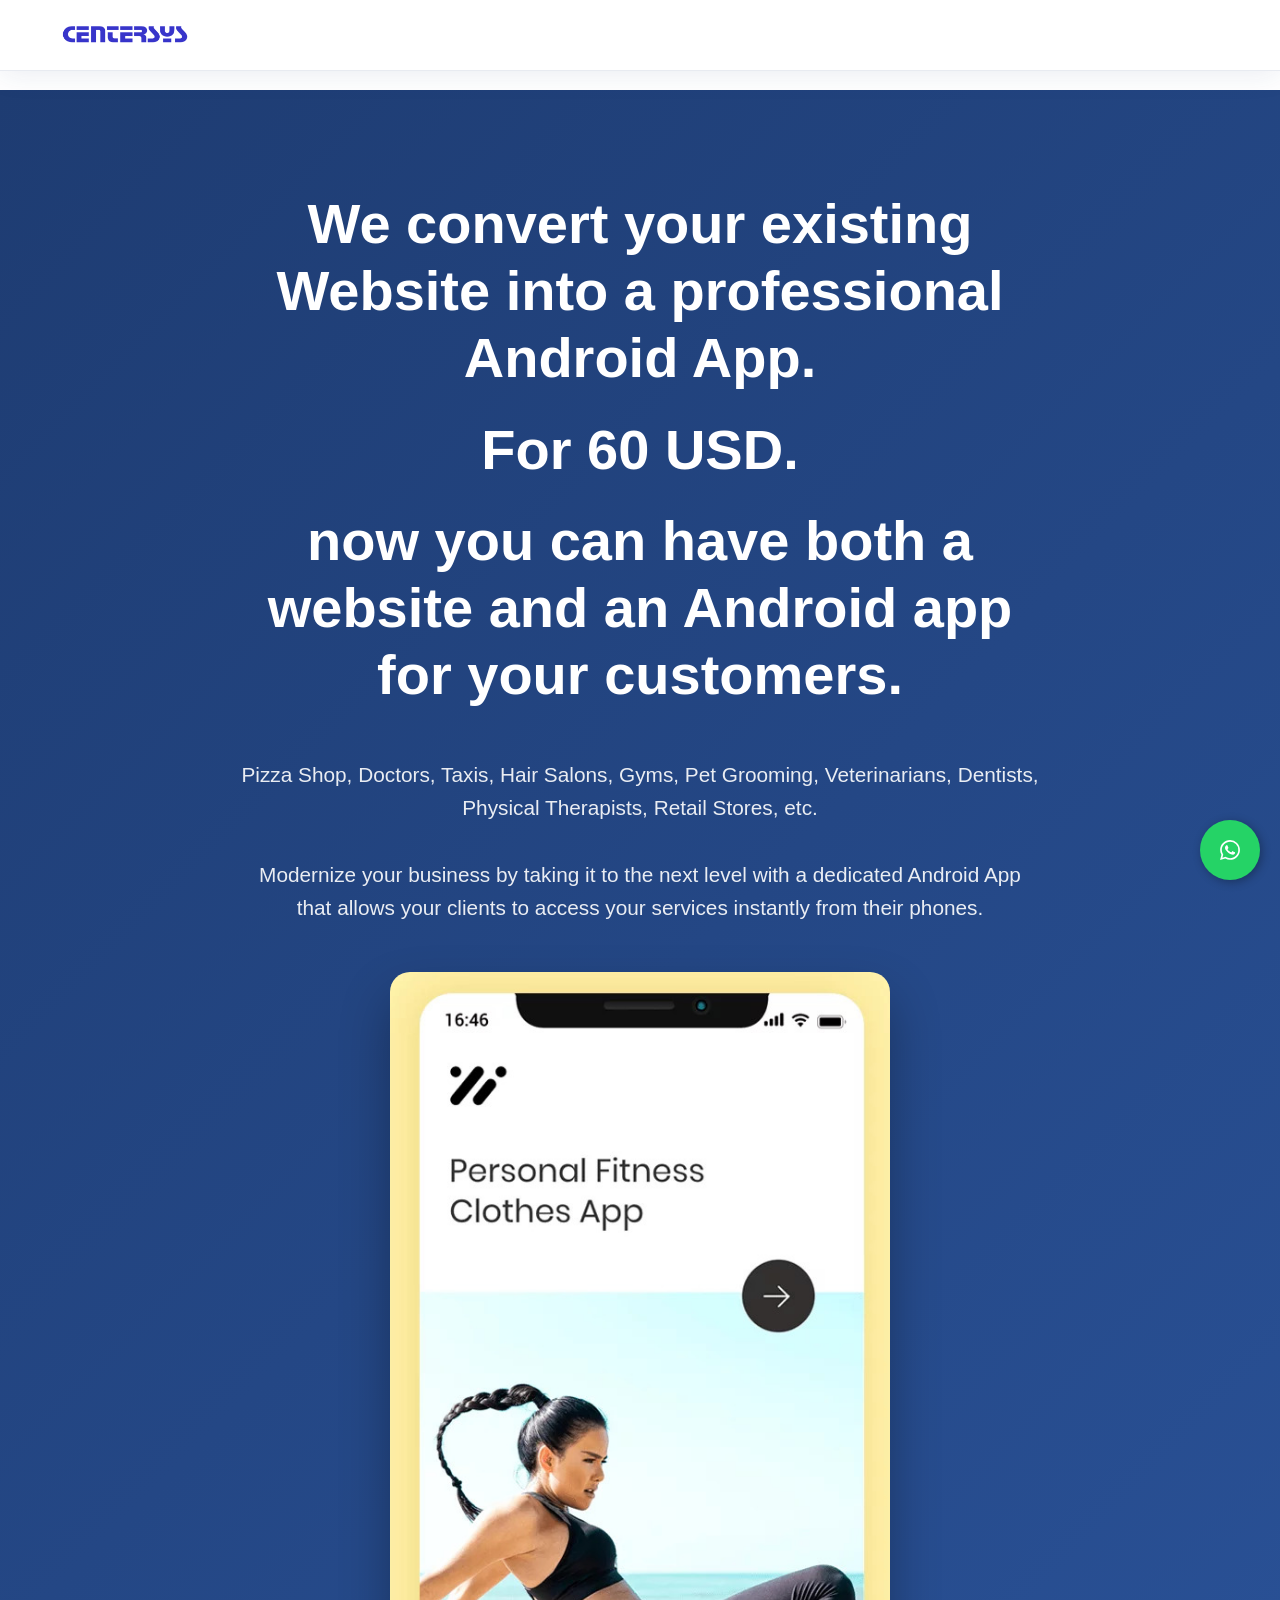
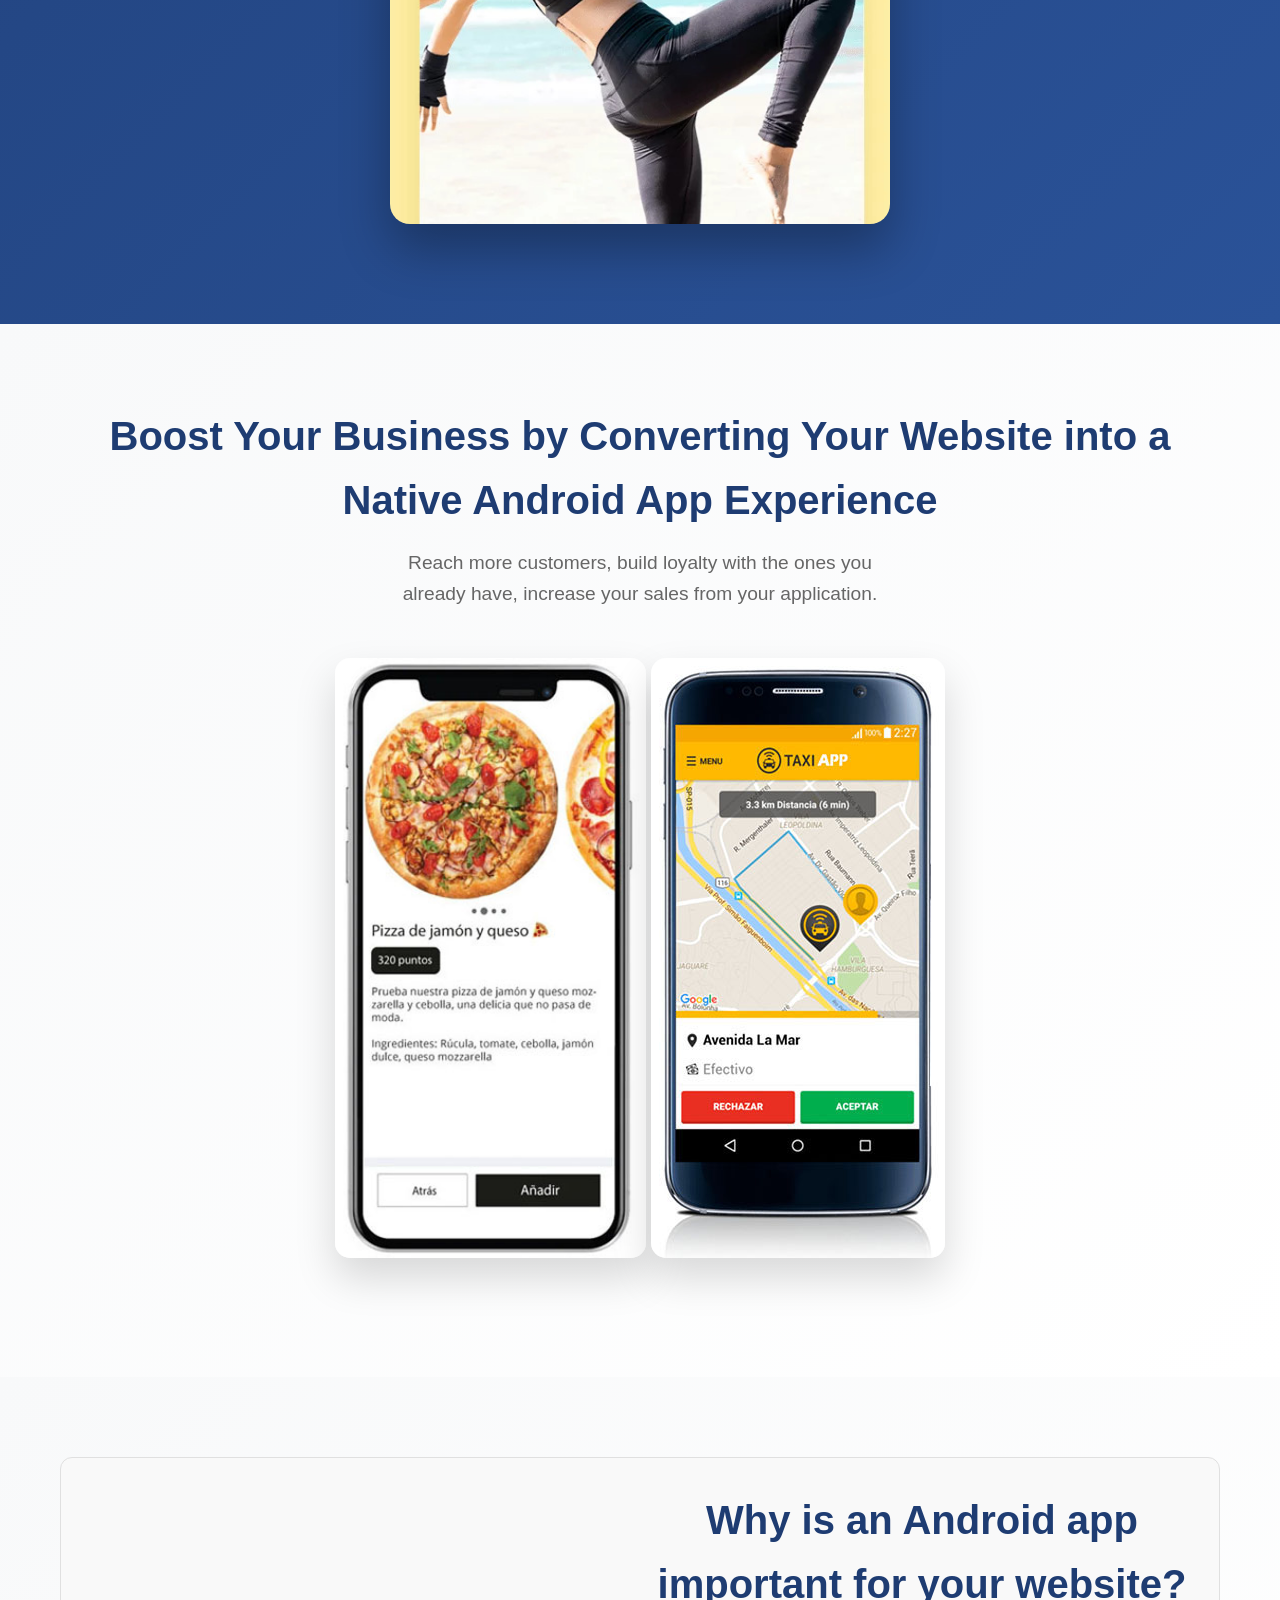
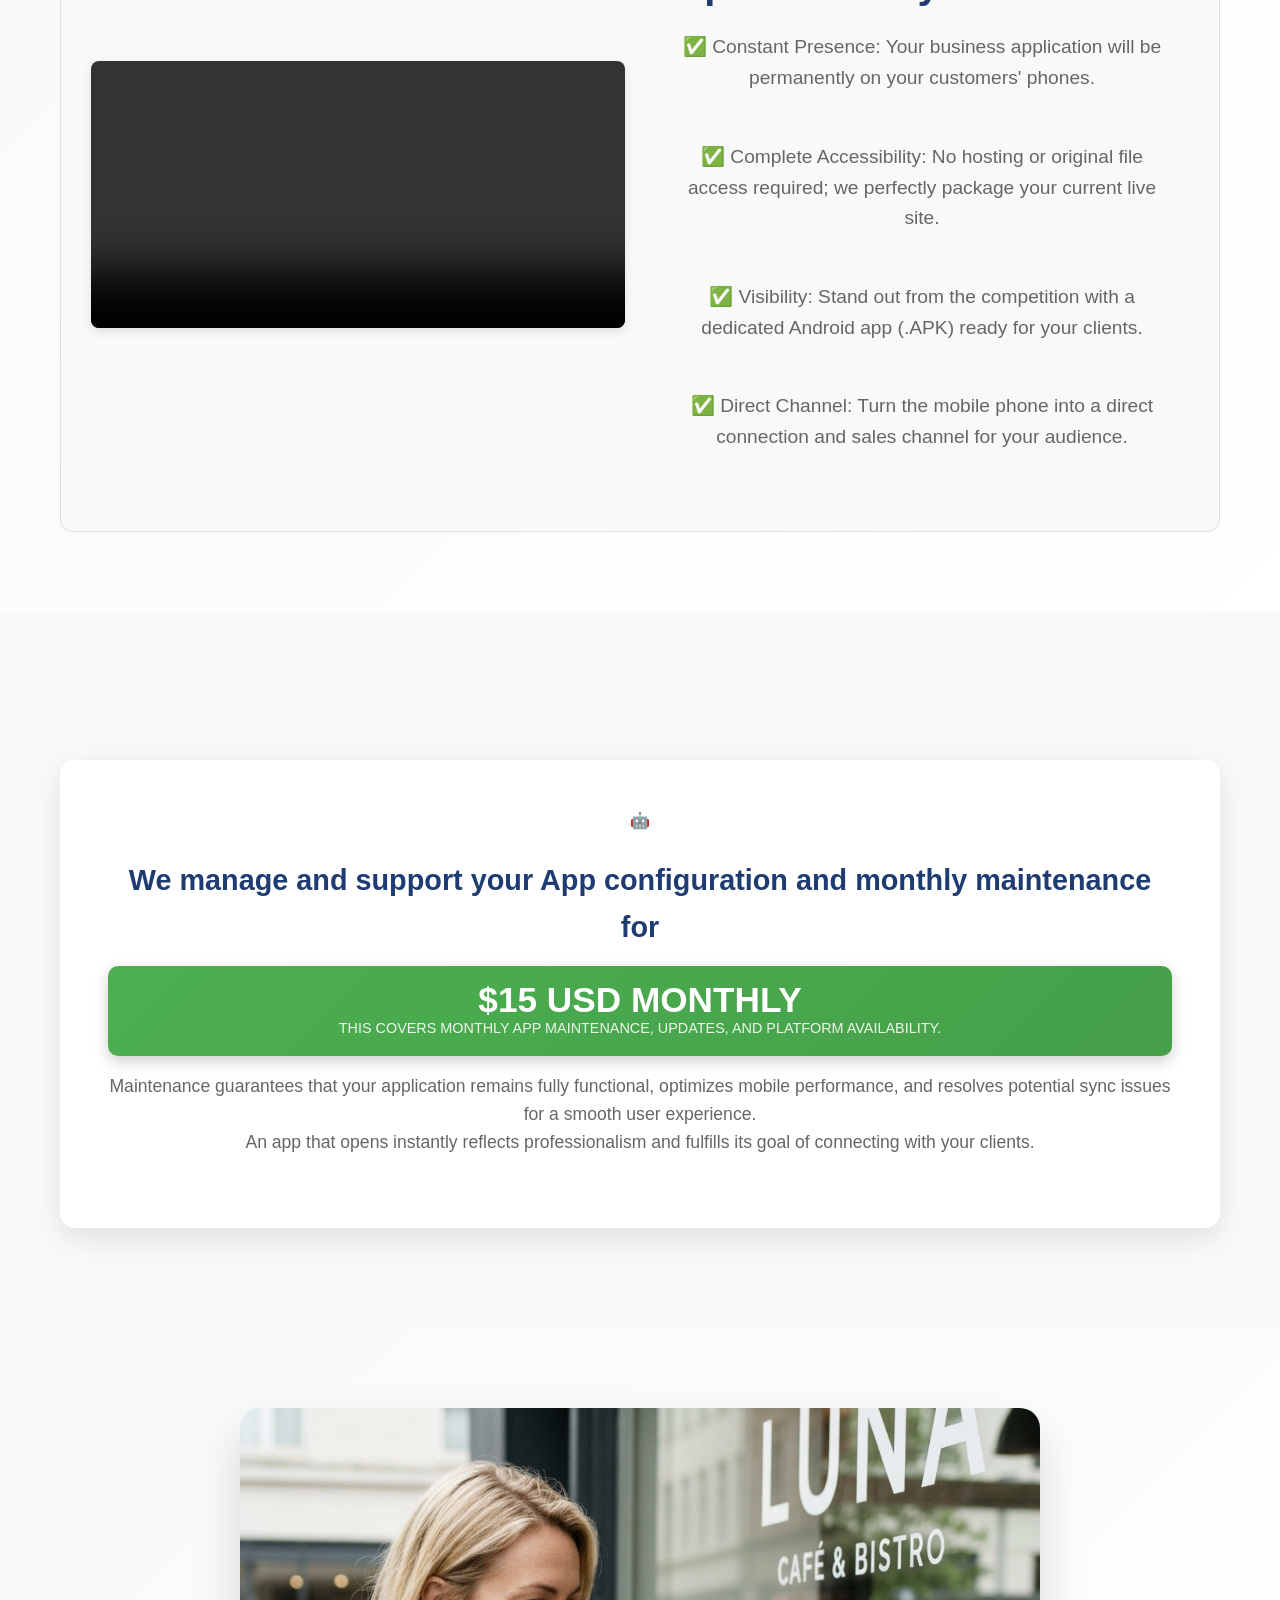
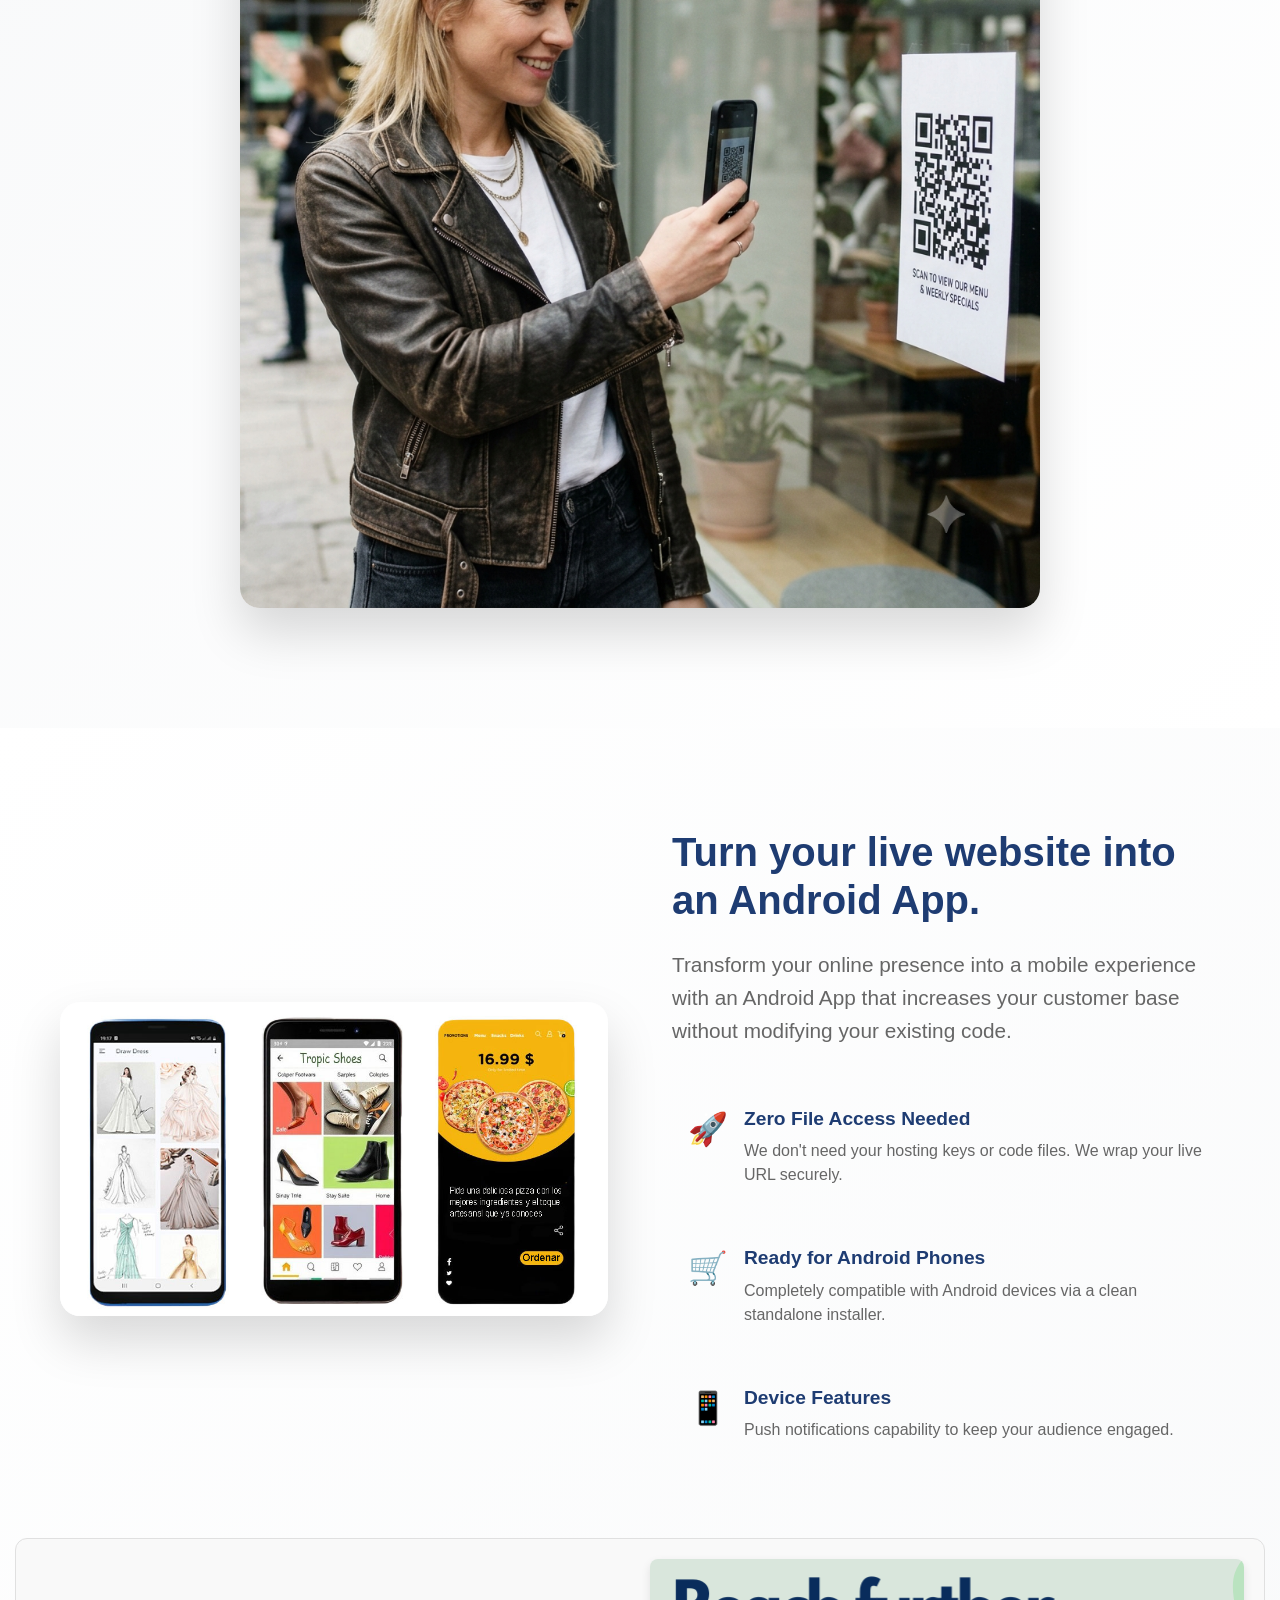
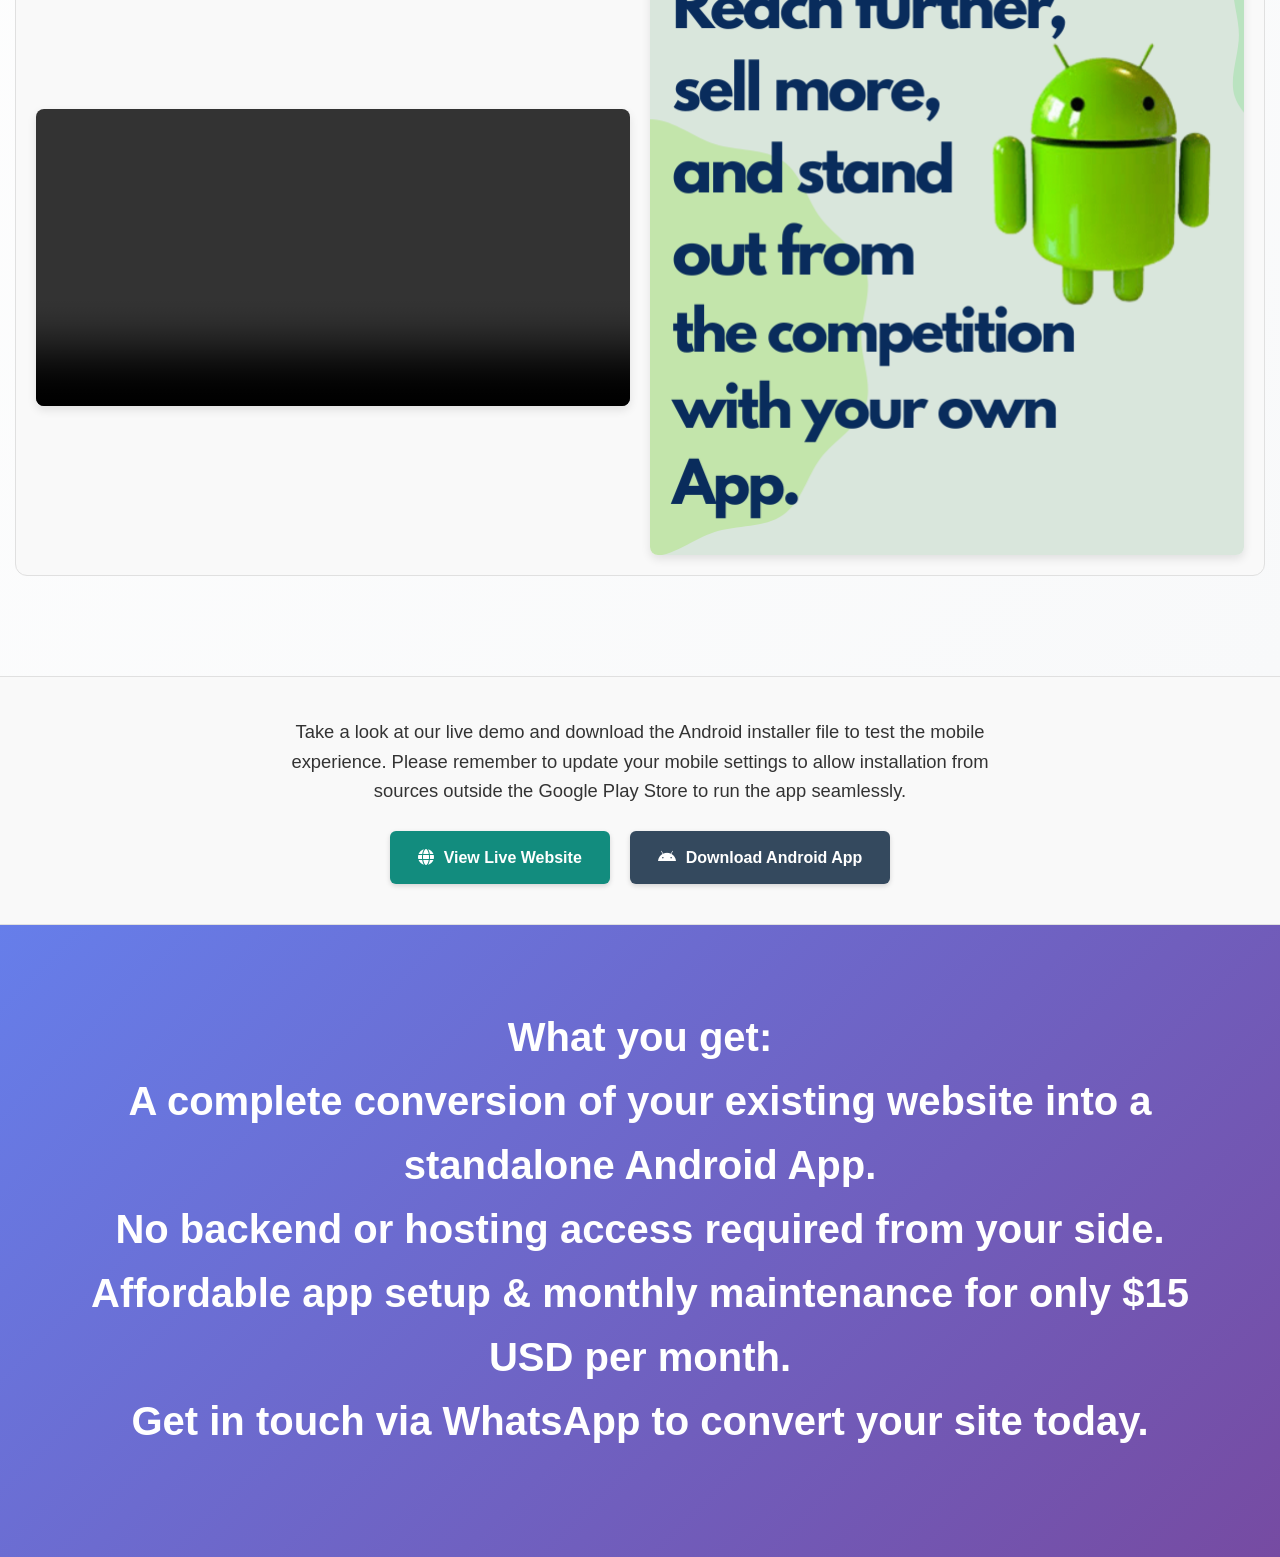
==== index.html @ ca4c0f7d "Add files via upload" ====
<!DOCTYPE html>
<html lang="en">
<head>
    <meta charset="UTF-8">
    <meta name="viewport" content="width=device-width, initial-scale=1.0">
    <title>Android for Everyone | Convert Your Website Into An Android App</title>
    
    <!-- Meta etiquetas para prevenir el almacenamiento en caché del documento HTML -->
    <meta http-equiv="Cache-Control" content="no-cache, no-store, must-revalidate">
    <meta http-equiv="Pragma" content="no-cache">
    <meta http-equiv="Expires" content="0">

    <link rel="manifest" href="manifest.json">
    <meta name="theme-color" content="#128C7E">
    <link rel="apple-touch-icon" href="fotos/icon-192.png">

    <link rel="stylesheet" href="https://cdnjs.cloudflare.com/ajax/libs/font-awesome/6.0.0/css/all.min.css">
    <link rel="stylesheet" href="styles.css?v=2.0">
    
    <style>
        @media (max-width: 768px) {
            .responsivo-flex {
                flex-direction: column !important;
                padding: 15px !important;
                gap: 20px !important;
            }
            .responsivo-item {
                width: 100% !important;
                min-width: 0 !important;
                max-width: 100% !important;
            }
        }
    </style>
</head>
<body>
    <header class="main-header">
        <div class="container">
            <div class="logo">
                <img src="fotos/logo_cen_removed.png" alt="WebToApp" class="logo-image">
            </div>
        </div>
    </header>

    <section class="hero">
        <div class="container">
            <div class="hero-content">
                <h1 class="hero-title">We convert your existing Website into a professional Android App.</h1>
                <h1 class="hero-title">For 60 USD.</h1>
                <h1 class="hero-title">now you can have both a website and an Android app for your customers.</h1>
                <br>
                <p class="hero-subtitle">Pizza Shop, Doctors, Taxis, Hair Salons, Gyms, Pet Grooming, Veterinarians, Dentists, Physical Therapists, Retail Stores, etc.<br><br>Modernize your business by taking it to the next level with a dedicated Android App that allows your clients to access your services instantly from their phones.</p>
            </div>
            <div class="hero-visual">
                <img src="fotos/mobile-fitness.png" alt="Ejemplo Profesional de App Android" class="hero-app-image">
            </div>
        </div>
    </section>

    <section class="showcase">
        <div class="container">
            <div class="showcase-content">
                <h2 class="showcase-title">Boost Your Business by Converting Your Website into a Native Android App Experience</h2>   
                <p class="showcase-subtitle">Reach more customers, build loyalty with the ones you already have, increase your sales from your application.</p>
                <div class="showcase-image">
                    <img src="fotos/pizza-cell.jpg" alt="Website to Android App Conversion" class="featured-app">
                    <img src="fotos/taxiapp1.jpg" alt="Website to Android App Conversion" class="featured-app">
                </div>
            </div>
        </div>
    </section>

    <section class="showcase video-text-frame">
        <div class="container">
            <div class="frame-container responsivo-flex" style="display: flex; flex-wrap: wrap; gap: 30px; align-items: center; background: #f9f9f9; padding: 30px; border-radius: 12px; border: 1px solid #e0e0e0; box-sizing: border-box;">
                
                <div class="frame-video responsivo-item" style="flex: 1; min-width: 280px; display: flex; justify-content: center; box-sizing: border-box;">
                    <video width="100%" style="max-width: 640px; height: auto; border-radius: 8px; box-shadow: 0 4px 10px rgba(0,0,0,0.1);" controls>
                        <source src="videos/video1.mp4" type="video/mp4">
                        Your browser does not support the video tag.
                    </video>
                </div>
                
                <div class="frame-text responsivo-item" style="flex: 1; min-width: 280px; box-sizing: border-box;">
                    <h2 class="showcase-title" style="margin-top: 0;">Why is an Android app important for your website?</h2>   
                    <p class="showcase-subtitle">✅ Constant Presence: Your business application will be permanently on your customers' phones.</p>
                    <p class="showcase-subtitle">✅ Complete Accessibility: No hosting or original file access required; we perfectly package your current live site.</p>
                    <p class="showcase-subtitle">✅ Visibility: Stand out from the competition with a dedicated Android app (.APK) ready for your clients.</p>
                    <p class="showcase-subtitle">✅ Direct Channel: Turn the mobile phone into a direct connection and sales channel for your audience.</p>
                </div>

            </div>
        </div>
    </section>

    <section class="services">
        <div class="container">
            <div class="services-grid">
                <div class="service-card">
                    <div class="service-icon">
                        🤖
                    </div>
                    <h3>We manage and support your App configuration and monthly maintenance for</h3>
                    
                    <div class="pricing-badge app-price">
                        <span class="price-main">$15 USD MONTHLY</span>
                        <span class="price-sub">THIS COVERS MONTHLY APP MAINTENANCE, UPDATES, AND PLATFORM AVAILABILITY.</span>
                    </div>
                    
                    <p>Maintenance guarantees that your application remains fully functional, optimizes mobile performance, and resolves potential sync issues for a smooth user experience.<br>                        
                        An app that opens instantly reflects professionalism and fulfills its goal of connecting with your clients.<br>
                        
                    </p>
                </div>
            </div>
        </div>
    </section>

    <section class="showcase">
        <div class="container">
            <div class="showcase-content">
               <div class="showcase-image">
                 <img src="fotos/scan.png" alt="escaneando codigo qr" class="showcase-img">
               </div>
            </div>
        </div>
    </section>

    <section class="conversion-showcase">
        <div class="container">
            <div class="conversion-grid">
                <div class="conversion-image">
                    <img src="fotos/3mobile.jpg" alt="Conversión de Sitio Web a App Android" class="showcase-img">
                </div>
                
                <div class="conversion-content">
                    <h2>Turn your live website into an Android App.</h2>
                    <p class="conversion-subtitle">Transform your online presence into a mobile experience with an Android App that increases your customer base without modifying your existing code.</p>
                    
                    <div class="conversion-features">
                        <div class="feature-item">
                            <span class="feature-icon">🚀</span>
                            <div class="feature-text">
                                <strong>Zero File Access Needed</strong>
                                <p>We don't need your hosting keys or code files. We wrap your live URL securely.</p>
                            </div>
                        </div>
                        
                        <div class="feature-item">
                            <span class="feature-icon">🛒</span>
                            <div class="feature-text">
                                <strong>Ready for Android Phones</strong>
                                <p>Completely compatible with Android devices via a clean standalone installer.</p>
                            </div>
                        </div>
                        
                        <div class="feature-item">
                            <span class="feature-icon">📱</span>
                            <div class="feature-text">
                                <strong>Device Features</strong>
                                <p>Push notifications capability to keep your audience engaged.</p>
                            </div>
                        </div>
                    </div>
                </div>
            </div>
        </div>

        <div class="container" style="margin-top: 40px; max-width: 100%; padding: 0 15px; box-sizing: border-box;">
            <div class="frame-container responsivo-flex" style="display: flex; flex-wrap: wrap; gap: 20px; align-items: center; background: #f9f9f9; padding: 20px; border-radius: 12px; border: 1px solid #e0e0e0; max-width: 100%; box-sizing: border-box;">
                
                <div class="frame-video responsivo-item" style="flex: 1; min-width: 280px; max-width: 100%; display: flex; justify-content: center; box-sizing: border-box;">
                    <video style="width: 100%; max-width: 640px; height: auto; border-radius: 8px; box-shadow: 0 4px 10px rgba(0,0,0,0.1);" controls>
                        <source src="videos/video2.mp4" type="video/mp4">
                        Your browser does not support the video tag.
                    </video>
                </div>
                
                <div class="frame-image responsivo-item" style="flex: 1; min-width: 280px; max-width: 100%; display: flex; justify-content: center; box-sizing: border-box;">
                    <img src="fotos/reach_more.png" alt="Website to Android App Conversion" style="width: 100%; max-width: 100%; height: auto; border-radius: 8px; box-shadow: 0 4px 10px rgba(0,0,0,0.1); object-fit: contain;">
                </div>

            </div>
        </div>
    </section>

    <section class="location-section" style="padding: 40px 15px; background: #f9f9f9; text-align: center; border-top: 1px solid #e0e0e0; border-bottom: 1px solid #e0e0e0;">
        <div class="container" style="max-width: 800px; margin: 0 auto;">
            <p style="font-size: 1.15rem; color: #333; line-height: 1.6; margin-bottom: 25px; font-family: sans-serif;">
                Take a look at our live demo and download the Android installer file to test the mobile experience. Please remember to update your mobile settings to allow installation from sources outside the Google Play Store to run the app seamlessly.
            </p>
            
            <div class="responsivo-flex" style="display: flex; justify-content: center; gap: 20px; flex-wrap: wrap;">
                <!-- Botón Izquierdo: Ver Sitio Web -->
                <a href="https://republichairco.com/" target="_blank" class="responsivo-item" style="display: inline-flex; align-items: center; justify-content: center; gap: 10px; background-color: #128C7E; color: white; padding: 14px 28px; border-radius: 6px; text-decoration: none; font-weight: bold; font-size: 1rem; box-shadow: 0 2px 5px rgba(0,0,0,0.15); min-width: 220px; transition: background 0.3s; font-family: sans-serif;">
                    <i class="fas fa-globe"></i> View Live Website
                </a>
                
                <!-- Botón Derecho: Descargar APK -->
                <a href="https://dl.dropbox.com/scl/fi/z8l100cqtphhhtz3ybmro/Republic-Hair-Co.apk?rlkey=t8zsvh09cvcwsi183apszijvq&dl=1" class="responsivo-item" style="display: inline-flex; align-items: center; justify-content: center; gap: 10px; background-color: #34495e; color: white; padding: 14px 28px; border-radius: 6px; text-decoration: none; font-weight: bold; font-size: 1rem; box-shadow: 0 2px 5px rgba(0,0,0,0.15); min-width: 220px; transition: background 0.3s; font-family: sans-serif;">
                    <i class="fab fa-android"></i> Download Android App
                </a>
            </div>
        </div>
    </section> 

    <section class="demo-section">
        <div class="container">
            <div class="demo-content">
                <h2>What you get: <br>
                    A complete conversion of your existing website into a standalone Android App.<br>
                    No backend or hosting access required from your side.<br>
                    Affordable app setup & monthly maintenance for only $15 USD per month.<br>
                    Get in touch via WhatsApp to convert your site today.</h2>
            </div>
        </div>
    </section>

    <a href="https://wa.me/+16232643826?text=Hello! I would like to convert my existing website into an Android app." 
       class="whatsapp-btn" 
       target="_blank" 
       aria-label="Contact us via WhatsApp"
       style="position: fixed; bottom: 20px; right: 20px; background-color: #25d366; color: white; padding: 12px 20px; border-radius: 50px; display: flex; align-items: center; justify-content: center; gap: 8px; text-decoration: none; font-weight: bold; box-shadow: 2px 2px 10px rgba(0,0,0,0.3); z-index: 99999;">
        <svg width="30" height="30" viewBox="0 0 24 24" fill="white" style="display: block;">
            <path d="M17.472 14.382c-.297-.149-1.758-.867-2.03-.967-.273-.099-.471-.148-.67.15-.197.297-.767.966-.94 1.164-.173.199-.347.223-.644.075-.297-.15-1.255-.463-2.39-1.475-.883-.788-1.48-1.761-1.653-2.059-.173-.297-.018-.458.13-.606.134-.133.298-.347.446-.52.149-.174.198-.298.298-.497.099-.198.05-.371-.025-.52-.075-.149-.669-1.612-.916-2.207-.242-.579-.487-.5-.669-.51-.173-.008-.371-.01-.57-.01-.198 0-.52.074-.792.372-.272.297-1.04 1.016-1.04 2.479 0 1.462 1.065 2.875 1.213 3.074.149.198 2.096 3.2 5.077 4.487.709.306 1.262.489 1.694.625.712.227 1.36.195 1.871.118.571-.085 1.758-.719 2.006-1.413.248-.694.248-1.289.173-1.413-.074-.124-.272-.198-.57-.347m-5.421 7.403h-.004a9.87 9.87 0 01-5.031-1.378l-.361-.214-3.741.982.998-3.648-.235-.374a9.86 9.86 0 01-1.51-5.26c.001-5.45 4.436-9.884 9.888-9.884 2.64 0 5.122 1.03 6.988 2.898a9.825 9.825 0 012.893 6.994c-.003 5.45-4.437 9.884-9.885 9.884m8.413-18.297A11.815 11.815 0 0012.05 0C5.495 0 .16 5.335.157 11.892c0 2.096.547 4.142 1.588 5.945L.057 24l6.305-1.654a11.882 11.882 0 005.683 1.448h.005c6.554 0 11.89-5.335 11.893-11.893c0-3.189-1.248-6.189-3.515-8.444"/>
        </svg>
        <span style="font-family: sans-serif;">WhatsApp</span>
    </a>

    <!-- Script de registro y auto-refresco del Service Worker -->
    <script>
      if ('serviceWorker' in navigator) {
        window.addEventListener('load', () => {
          navigator.serviceWorker.register('sw.js')
            .then(reg => {
              console.log('PWA: Service Worker registrado con éxito', reg);
              reg.update(); // Checa cambios en el sw.js en cada recarga
            })
            .catch(err => console.error('PWA: Error al registrar el Service Worker', err));
        });

        let refreshing = false;
        navigator.serviceWorker.addEventListener('controllerchange', () => {
          if (!refreshing) {
            refreshing = true;
            window.location.reload();
          }
        });
      }
    </script>

    <script src="script.js?v=2.0"></script>
</body>
</html>
---- styles.css ----
﻿* {
    margin: 0;
    padding: 0;
    box-sizing: border-box;
}

body {
    font-family: 'Segoe UI', Tahoma, Geneva, Verdana, sans-serif;
    line-height: 1.6;
    color: #333;
    background-color: #ffffff;
}

.container {
    max-width: 1200px;
    margin: 0 auto;
    padding: 0 20px;
}

/* Hero Section */
.hero {
    background: linear-gradient(135deg, #1e3c72 0%, #2a5298 100%);
    color: white;
    padding: 100px 0;
    min-height: 80vh;
    display: flex;
    align-items: center;
}

.hero-content {
    text-align: center;
    max-width: 800px;
    margin: 0 auto;
}

.hero-title {
    font-size: 3.5rem;
    font-weight: 700;
    margin-bottom: 1.5rem;
    line-height: 1.2;
}

.hero-subtitle {
    font-size: 1.3rem;
    opacity: 0.9;
    margin-bottom: 2rem;
    line-height: 1.6;
}

.hero-visual {
    display: flex;
    justify-content: center;
    margin-top: 3rem;
}

.phone-mockup {
    width: 300px;
    height: 600px;
    background: #1a1a1a;
    border-radius: 40px;
    padding: 20px;
    position: relative;
    box-shadow: 0 20px 40px rgba(0,0,0,0.3);
}

.phone-screen {
    width: 100%;
    height: 100%;
    background: linear-gradient(45deg, #667eea 0%, #764ba2 100%);
    border-radius: 30px;
    overflow: hidden;
    position: relative;
}

.app-preview {
    width: 100%;
    height: 100%;
    background: 
        radial-gradient(circle at 20% 80%, rgba(120, 119, 198, 0.3) 0%, transparent 50%),
        radial-gradient(circle at 80% 20%, rgba(255, 119, 198, 0.3) 0%, transparent 50%);
    position: relative;
}

.app-preview::before {
    content: '';
    position: absolute;
    top: 20%;
    left: 10%;
    right: 10%;
    height: 40px;
    background: rgba(255,255,255,0.1);
    border-radius: 10px;
}

.app-preview::after {
    content: '';
    position: absolute;
    top: 35%;
    left: 10%;
    right: 10%;
    height: 200px;
    background: rgba(255,255,255,0.05);
    border-radius: 15px;
}

/* Services Section */
.services {
    padding: 100px 0;
    background: #f8f9fa;
}

.services-grid {
    display: grid;
    grid-template-columns: repeat(auto-fit, minmax(350px, 1fr));
    gap: 3rem;
    margin-top: 3rem;
}

.service-card {
    background: white;
    padding: 3rem;
    border-radius: 15px;
    box-shadow: 0 10px 30px rgba(0,0,0,0.1);
    transition: transform 0.3s ease, box-shadow 0.3s ease;
    text-align: center;
}

.service-card:hover {
    transform: translateY(-10px);
    box-shadow: 0 20px 40px rgba(0,0,0,0.15);
}

.service-icon {
    color: #2a5298;
    margin-bottom: 1.5rem;
}

.service-card h3 {
    font-size: 1.8rem;
    margin-bottom: 1rem;
    color: #1e3c72;
}

.service-card p {
    color: #666;
    margin-bottom: 1.5rem;
    font-size: 1.1rem;
}

.service-features {
    list-style: none;
    text-align: left;
}

.service-features li {
    padding: 0.5rem 0;
    color: #555;
    position: relative;
    padding-left: 1.5rem;
}

.service-features li::before {
    content: '?';
    color: #2a5298;
    font-weight: bold;
    position: absolute;
    left: 0;
}

/* Demo Section */
.demo-section {
    padding: 80px 0;
    background: linear-gradient(135deg, #667eea 0%, #764ba2 100%);
    color: white;
    text-align: center;
}

/* below demo Section */
.below-demo-section {
    padding: 80px 0;
    background: linear-gradient(135deg, #4c9137 0%, #4ace16 100%);
    color: white;
    text-align: center;
}

.demo-content h2 {
    font-size: 2.5rem;
    margin-bottom: 1.5rem;
}

.demo-content p {
    font-size: 1.2rem;
    opacity: 0.9;
    max-width: 600px;
    margin: 0 auto;
}

/* Form Section */
.form-section {
    padding: 100px 0;
    background: #f8f9fa;
}

.form-wrapper {
    max-width: 600px;
    margin: 0 auto;
    background: white;
    padding: 3rem;
    border-radius: 15px;
    box-shadow: 0 10px 30px rgba(0,0,0,0.1);
}

.form-wrapper h2 {
    text-align: center;
    color: #1e3c72;
    margin-bottom: 2rem;
    font-size: 2rem;
}

.form-group {
    margin-bottom: 1.5rem;
}

.form-group label {
    display: block;
    margin-bottom: 0.5rem;
    color: #333;
    font-weight: 600;
}

.form-group input,
.form-group select,
.form-group textarea {
    width: 100%;
    padding: 12px;
    border: 2px solid #e1e5e9;
    border-radius: 8px;
    font-size: 1rem;
    transition: border-color 0.3s ease;
}

.form-group input:focus,
.form-group select:focus,
.form-group textarea:focus {
    outline: none;
    border-color: #2a5298;
}

.submit-btn {
    width: 100%;
    background: linear-gradient(135deg, #1e3c72 0%, #2a5298 100%);
    color: white;
    padding: 15px;
    border: none;
    border-radius: 8px;
    font-size: 1.1rem;
    font-weight: 600;
    cursor: pointer;
    transition: transform 0.3s ease, box-shadow 0.3s ease;
}

.submit-btn:hover {
    transform: translateY(-2px);
    box-shadow: 0 5px 15px rgba(42, 82, 152, 0.3);
}

/* Responsive Design */
@media (max-width: 768px) {
    .hero-title {
        font-size: 2.5rem;
    }
    
    .hero-subtitle {
        font-size: 1.1rem;
    }
    
    .services-grid {
        grid-template-columns: 1fr;
        gap: 2rem;
    }
    
    .service-card {
        padding: 2rem;
    }
    
    .demo-content h2 {
        font-size: 2rem;
    }
    
    .form-wrapper {
        padding: 2rem;
        margin: 0 20px;
    }
    
    .phone-mockup {
        width: 250px;
        height: 500px;
    }
}

@media (max-width: 480px) {
    .hero {
        padding: 60px 0;
        min-height: 70vh;
    }
    
    .hero-title {
        font-size: 2rem;
    }
    
    .services, .form-section {
        padding: 60px 0;
    }
    
    .demo-section {
        padding: 60px 0;
    }
}

.service-features li {
    padding: 0.5rem 0;
    color: #555;
    position: relative;
    padding-left: 1.8rem;
    list-style: none;
}

.service-features li::before {
    content: "✓";
    color: #2a5298;
    font-weight: bold;
    position: absolute;
    left: 0;
    font-size: 1.2rem;
}



/* Showcase Section */
.showcase {
    padding: 80px 0;
    background: linear-gradient(135deg, #f8f9fa 0%, #ffffff 100%);
    text-align: center;
}

.showcase-title {
    font-size: 2.5rem;
    color: #1e3c72;
    margin-bottom: 1rem;
    font-weight: 700;
}

.showcase-subtitle {
    font-size: 1.2rem;
    color: #666;
    margin-bottom: 3rem;
    max-width: 500px;
    margin-left: auto;
    margin-right: auto;
}

.showcase-image {
    max-width: 800px;
    margin: 0 auto 2rem;
    position: relative;
}

.featured-app {
    width: auto%;
    height: 600px;
    border-radius: 15px;
    box-shadow: 0 20px 40px rgba(0,0,0,0.15);
    transition: transform 0.3s ease;
}

.featured-app:hover {
    transform: scale(1.02);
}

.image-caption {
    margin-top: 1.5rem;
    color: #666;
    font-size: 1.1rem;
    padding: 0 1rem;
}

.showcase-stats {
    display: flex;
    justify-content: center;
    gap: 4rem;
    margin-top: 3rem;
    flex-wrap: wrap;
}

.stat {
    text-align: center;
}

.stat-number {
    font-size: 2.5rem;
    font-weight: bold;
    color: #1e3c72;
    margin-bottom: 0.5rem;
}

.stat-label {
    color: #666;
    font-size: 1rem;
    font-weight: 600;
}

/* Responsive */
@media (max-width: 768px) {
    .showcase {
        padding: 60px 0;
    }
    
    .showcase-title {
        font-size: 2rem;
    }
    
    .showcase-stats {
        gap: 2rem;
    }
    
    .stat-number {
        font-size: 2rem;
    }
    
    .showcase-image {
        margin: 0 auto 1.5rem;
    }
}

@media (max-width: 480px) {
    .showcase-stats {
        flex-direction: column;
        gap: 1.5rem;
    }
}




/* Conversion Showcase Section */
.conversion-showcase {
    padding: 100px 0;
    background: linear-gradient(135deg, #ffffff 0%, #f8f9fa 100%);
}

.conversion-grid {
    display: grid;
    grid-template-columns: 1fr 1fr;
    gap: 4rem;
    align-items: center;
    max-width: 1200px;
    margin: 0 auto;
}

.conversion-image {
    position: relative;
}

.showcase-img {
    width: 100%;
    height: auto;
    border-radius: 20px;
    box-shadow: 0 25px 50px rgba(0,0,0,0.15);
    transition: transform 0.3s ease;
}

.showcase-img:hover {
    transform: translateY(-5px);
}

.conversion-content h2 {
    font-size: 2.5rem;
    color: #1e3c72;
    margin-bottom: 1.5rem;
    line-height: 1.2;
}

.conversion-subtitle {
    font-size: 1.3rem;
    color: #666;
    margin-bottom: 2.5rem;
    line-height: 1.6;
}

.conversion-features {
    margin-bottom: 2.5rem;
}

.feature-item {
    display: flex;
    align-items: flex-start;
    gap: 1rem;
    margin-bottom: 1.5rem;
    padding: 1rem;
    border-radius: 10px;
    transition: background-color 0.3s ease;
}

.feature-item:hover {
    background: rgba(30, 60, 114, 0.05);
}

.feature-icon {
    font-size: 2rem;
    flex-shrink: 0;
}

.feature-text strong {
    display: block;
    color: #1e3c72;
    font-size: 1.2rem;
    margin-bottom: 0.3rem;
}

.feature-text p {
    color: #666;
    margin: 0;
    line-height: 1.5;
}

.conversion-cta {
    background: linear-gradient(135deg, #7fdf9c 0%, #7fdf9c 0%);
    color: white;
    padding: 2rem;
    border-radius: 15px;
    text-align: center;
}

.conversion-cta strong {
    font-size: 1.3rem;
    display: block;
    margin-bottom: 0.5rem;
}

.cta-subtext {
    font-size: 1.1rem;
    opacity: 0.9;
    margin: 0;
}

/* Responsive */
@media (max-width: 968px) {
    .conversion-grid {
        grid-template-columns: 1fr;
        gap: 3rem;
    }
    
    .conversion-content h2 {
        font-size: 2.2rem;
        text-align: center;
    }
    
    .conversion-subtitle {
        text-align: center;
    }
}

@media (max-width: 768px) {
    .conversion-showcase {
        padding: 80px 0;
    }
    
    .conversion-content h2 {
        font-size: 2rem;
    }
    
    .feature-item {
        flex-direction: column;
        text-align: center;
    }
}



/* Pricing Badges */
.pricing-badge {
    color: white;
    padding: 1rem 1.5rem;
    border-radius: 10px;
    text-align: center;
    margin: 1rem 0;
    box-shadow: 0 5px 15px rgba(0, 0, 0, 0.2);
}

.app-price {
    background: linear-gradient(135deg, #4CAF50 0%, #45a049 100%);
}

.maintenance-price {
    background: linear-gradient(135deg, #2196F3 0%, #1976D2 100%);
}

.price-main {
    font-size: 2.2rem;
    font-weight: bold;
    display: block;
    line-height: 1;
}

.price-sub {
    font-size: 0.9rem;
    opacity: 0.9;
    display: block;
}

/* Value Proposition */
.value-proposition {
    background: #fff3cd;
    border: 1px solid #ffeaa7;
    border-radius: 10px;
    padding: 1rem;
    margin: 1rem 0;
    text-align: center;
}

.value-proposition strong {
    color: #856404;
    display: block;
    margin-bottom: 0.3rem;
}

.value-proposition p {
    color: #856404;
    margin: 0;
    font-size: 0.9rem;
}





/* Hero Visual con Imagen Real */
.hero-visual {
    display: flex;
    justify-content: center;
    align-items: center;
    margin-top: 3rem;
}

.hero-app-image {
    max-width: 500px;
    width: 100%;
    height: auto;
    border-radius: 20px;
    box-shadow: 0 25px 50px rgba(0,0,0,0.3);
    transition: transform 0.3s ease;
}

.hero-app-image:hover {
    transform: scale(1.05);
}

/* Ajuste responsive */
@media (max-width: 768px) {
    .hero-app-image {
        max-width: 85%;
    }
    
    .hero-visual {
        margin-top: 2rem;
    }
}




/* Main Header con Logo */
.main-header {
    background: rgba(255, 255, 255, 0.98);
    backdrop-filter: blur(15px);
    padding: 1.2rem 0;
    position: fixed;
    width: 100%;
    top: 0;
    z-index: 1000;
    box-shadow: 0 2px 30px rgba(30, 60, 114, 0.1);
    border-bottom: 1px solid rgba(30, 60, 114, 0.1);
}

.logo {
    display: flex;
    align-items: center;
}

.logo-image {
    height: 32px; /* Exactamente tu tamaño */
    width: auto;
    transition: all 0.3s ease;
}

.logo:hover .logo-image {
    transform: scale(1.05);
    filter: brightness(1.1);
}

/* Ajustar el hero para el header fijo */
.hero {
    margin-top: 90px; /* Compensa el header fijo */
}

/* Responsive */
@media (max-width: 768px) {
    .main-header {
        padding: 1rem 0;
    }
    
    .logo-image {
        height: 28px; /* Un poco más pequeño en móviles */
    }
    
    .hero {
        margin-top: 80px;
    }
}






.contact-options {
    display: flex;
    gap: 1.5rem;
    justify-content: center;
    margin: 1rem 0;
    flex-wrap: wrap;
}

.contact-option {
    display: flex;
    align-items: center;
    gap: 0.5rem;
    padding: 0.8rem 1.2rem;
    background: rgba(255, 255, 255, 0.2);
    border-radius: 10px;
    transition: all 0.3s ease;
}

.contact-option:hover {
    background: rgba(255, 255, 255, 0.3);
    transform: translateY(-2px);
}

.contact-icon {
    font-size: 1.2rem;
}

.contact-email {
    color: #4CAF50;
    font-weight: bold;
}

.whatsapp-link {
    color: #25D366;
    font-weight: bold;
    text-decoration: none;
}

.whatsapp-link:hover {
    color: #128C7E;
    text-decoration: underline;
}

.response-time {
    margin-top: 1rem;
    opacity: 0.9;
}

/* Responsive */
@media (max-width: 480px) {
    .contact-options {
        flex-direction: column;
        gap: 1rem;
    }
    
    .contact-option {
        justify-content: center;
    }
}



.section-spacing {
    margin-bottom: 2em; /* Esto genera un espacio vertical equivalente a dos líneas de texto */
}


/* Sección de Ubicación con google maps*/
.location-section {
    padding: 80px 0;
    background: #f8f9fa;
    text-align: center;
}

.location-section h2 {
    font-size: 2.5rem;
    color: #1e3c72;
    margin-bottom: 1rem;
}

.location-subtitle {
    font-size: 1.2rem;
    color: #666;
    margin-bottom: 3rem;
}

.map-container {
    border-radius: 15px;
    overflow: hidden;
    box-shadow: 0 10px 30px rgba(0,0,0,0.1);
    margin-bottom: 2rem;
}

.location-info {
    display: grid;
    grid-template-columns: repeat(auto-fit, minmax(250px, 1fr));
    gap: 2rem;
    max-width: 800px;
    margin: 0 auto;
}

.info-item {
    display: flex;
    align-items: center;
    gap: 1rem;
    text-align: left;
    background: white;
    padding: 1.5rem;
    border-radius: 10px;
    box-shadow: 0 5px 15px rgba(0,0,0,0.08);
}

.info-icon {
    font-size: 2rem;
    flex-shrink: 0;
}

.info-text strong {
    display: block;
    color: #1e3c72;
    margin-bottom: 0.3rem;
}

.info-text p {
    color: #666;
    margin: 0;
}

/* Responsive */
@media (max-width: 768px) {
    .location-info {
        grid-template-columns: 1fr;
    }
    
    .info-item {
        text-align: center;
        flex-direction: column;
    }
}


/* WhatsApp Button Modern Style */
.whatsapp-btn {
    position: fixed;
    bottom: 30px;
    right: 30px;
    background-color: #25D366; /* Verde oficial */
    color: white;
    width: 60px;
    height: 60px;
    border-radius: 50%;
    display: flex;
    align-items: center;
    justify-content: center;
    text-decoration: none;
    box-shadow: 0 4px 10px rgba(0, 0, 0, 0.2);
    transition: all 0.3s ease;
    z-index: 1000;
    overflow: visible; /* Permitir que el texto sobresalga a la izquierda */
}

.whatsapp-btn:hover {
    transform: scale(1.1);
    box-shadow: 0 6px 15px rgba(0, 0, 0, 0.3);
}

/* Texto flotante oculto que aparece a la izquierda */
.whatsapp-btn span {
    position: absolute;
    right: 70px;
    background-color: #25D366;
    color: white;
    padding: 8px 15px;
    border-radius: 4px;
    white-space: nowrap;
    opacity: 0;
    font-weight: 600;
    font-size: 0.9rem;
    transition: all 0.3s ease;
    pointer-events: none; /* Evita interferir con clics cercanos */
}

.whatsapp-btn:hover span {
    opacity: 1;
    right: 75px;
}

/* Ajustes adaptables para pantallas móviles */
@media (max-width: 768px) {
    .whatsapp-btn {
        bottom: 20px;
        right: 20px;
        width: 55px;
        height: 55px;
    }
    
    /* Es mejor ocultar el texto deslizable en móviles para no obstruir la pantalla */
    .whatsapp-btn span {
        display: none !important;
    }
}




/* Evita que cualquier elemento cause desbordamiento horizontal en la página */
html, body {
    max-width: 100% !important;
    overflow-x: hidden !important;
    width: 100%;
}

/* Asegura que todas las imágenes y videos se adapten al contenedor sin estirarlo */
img, video {
    max-width: 100%;
    height: auto;
}
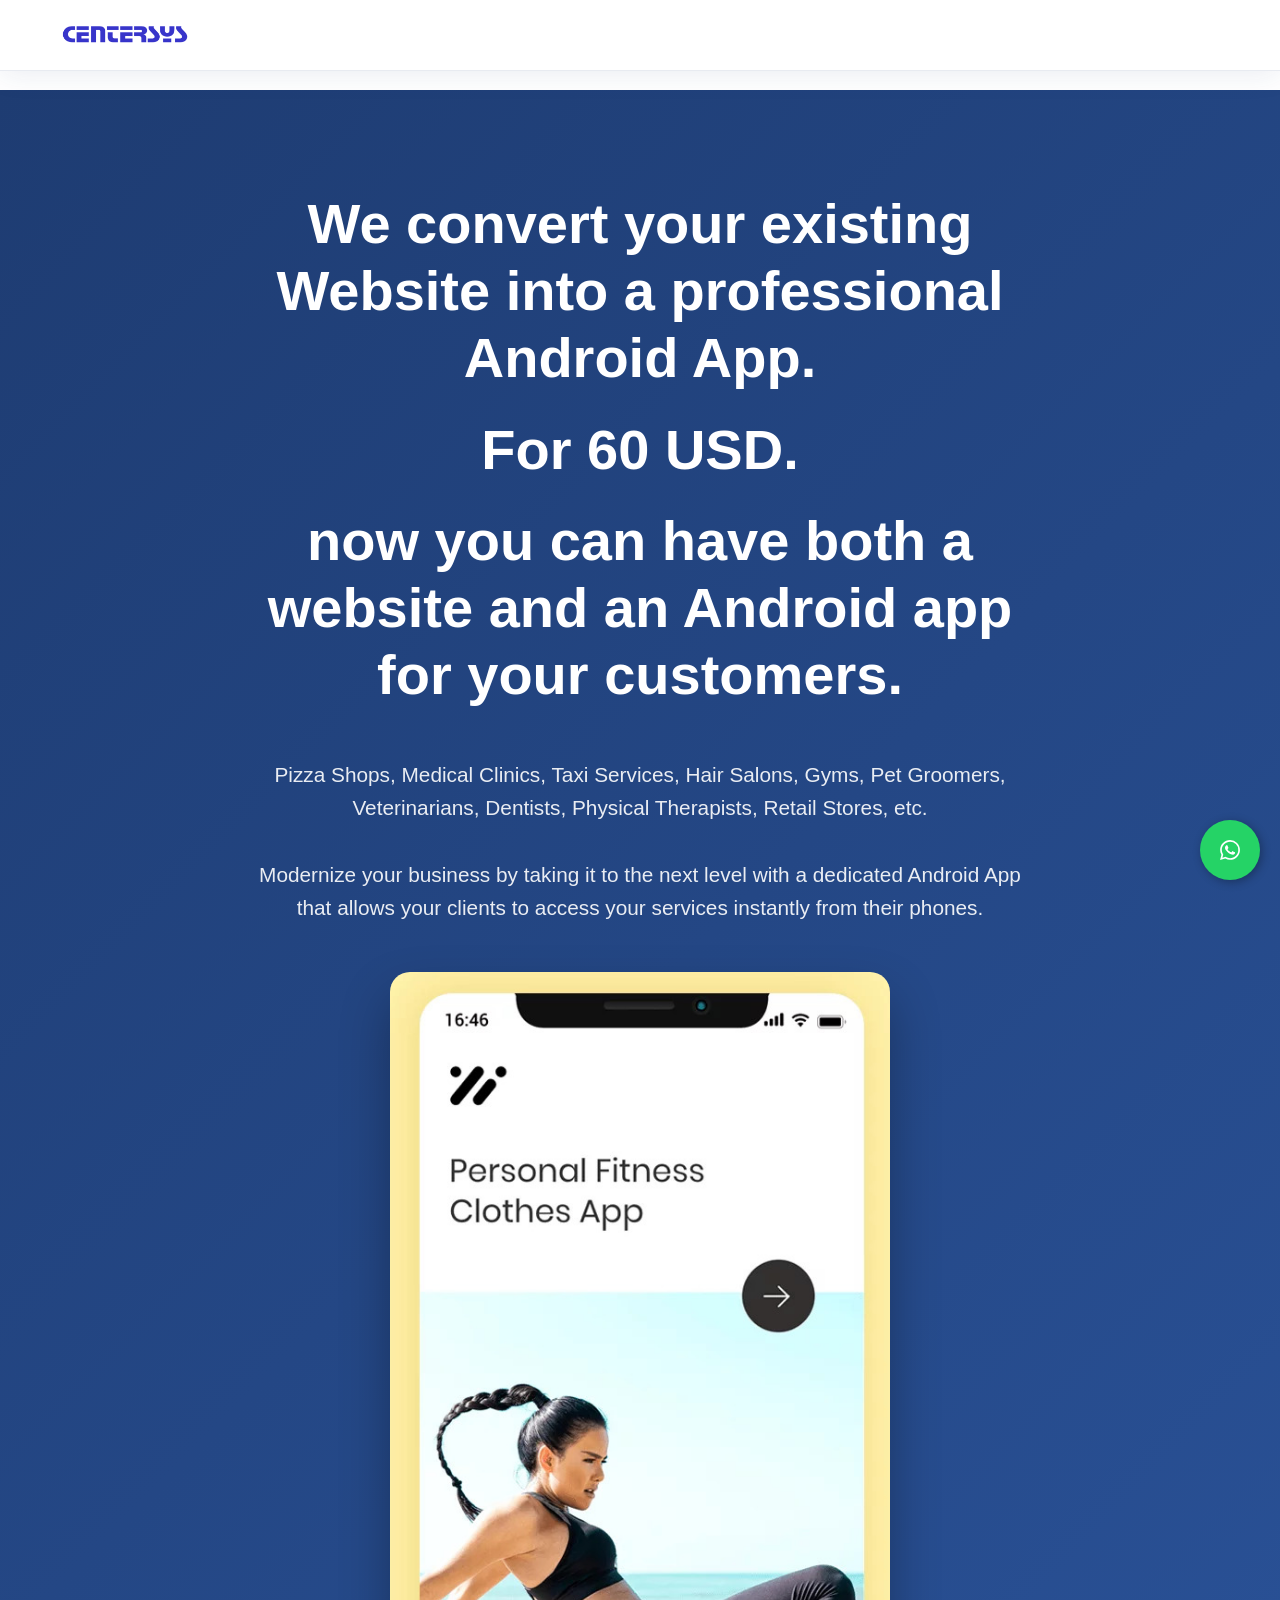
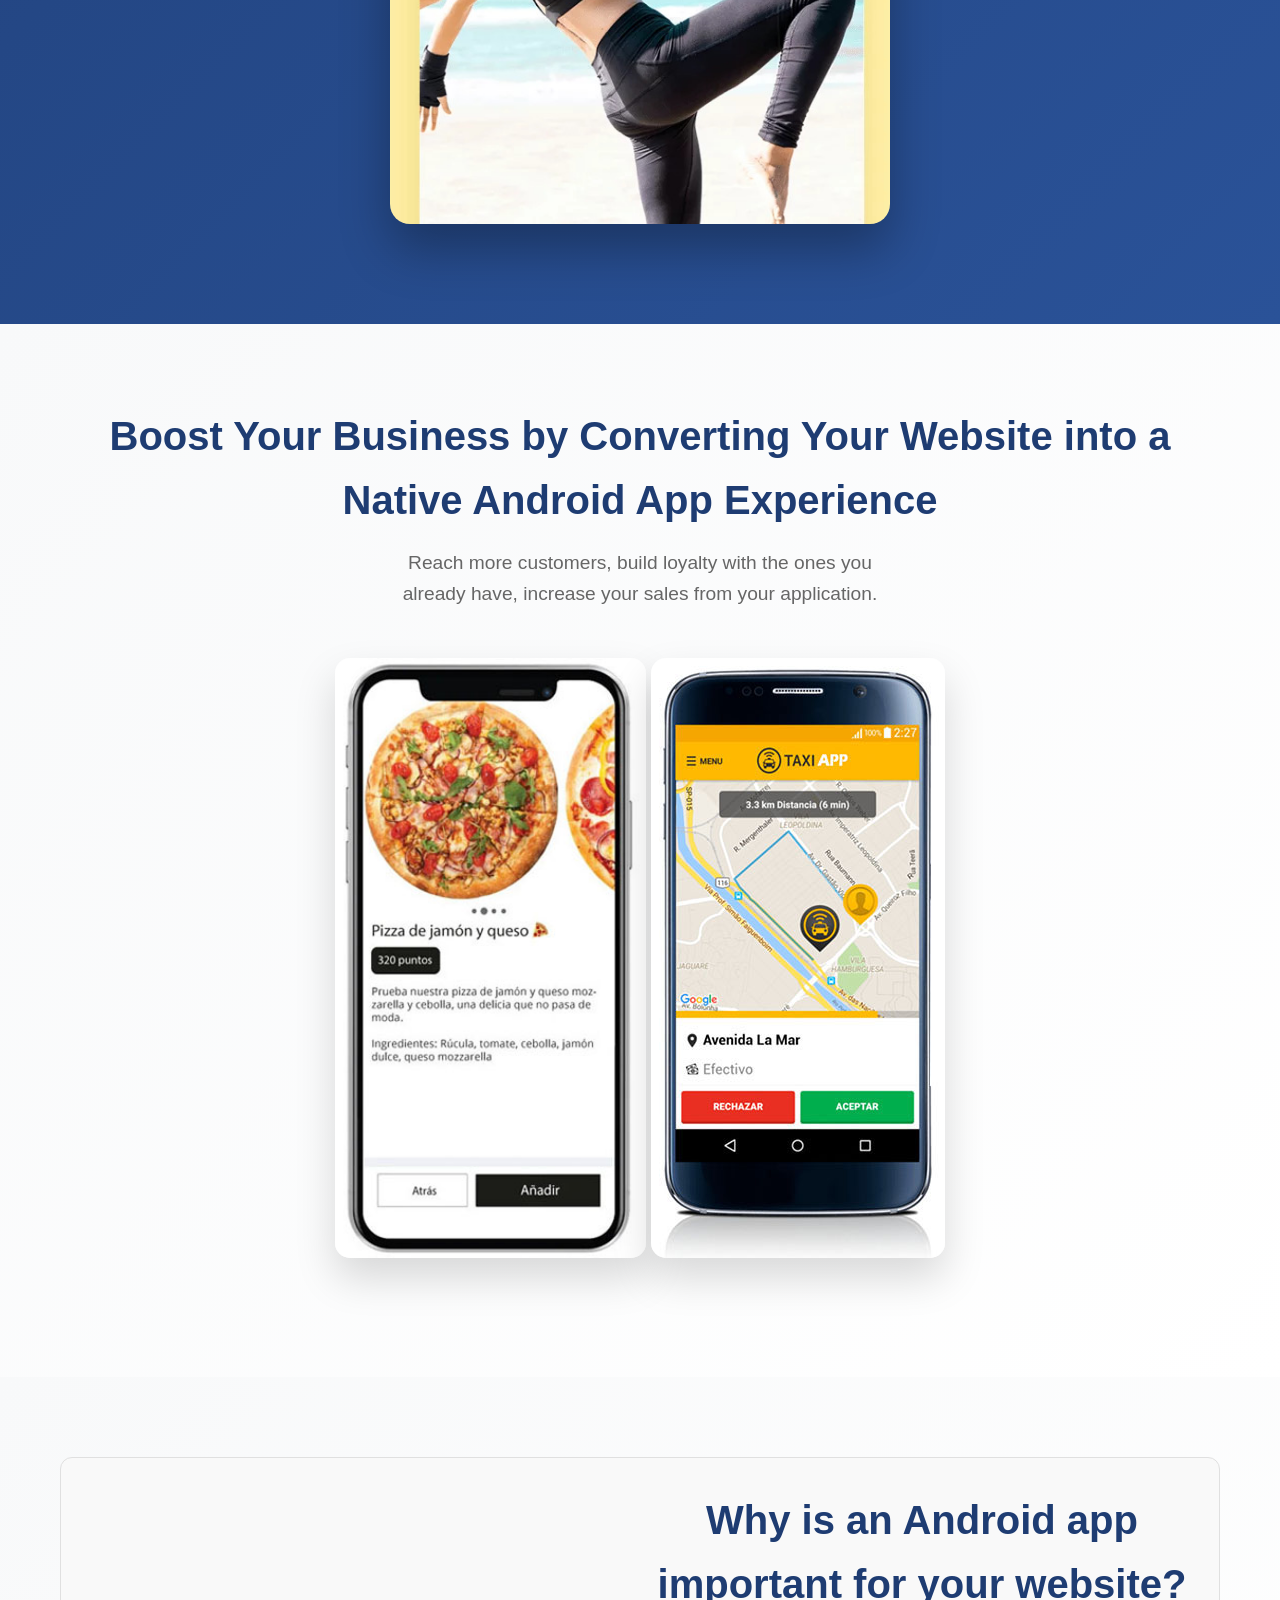
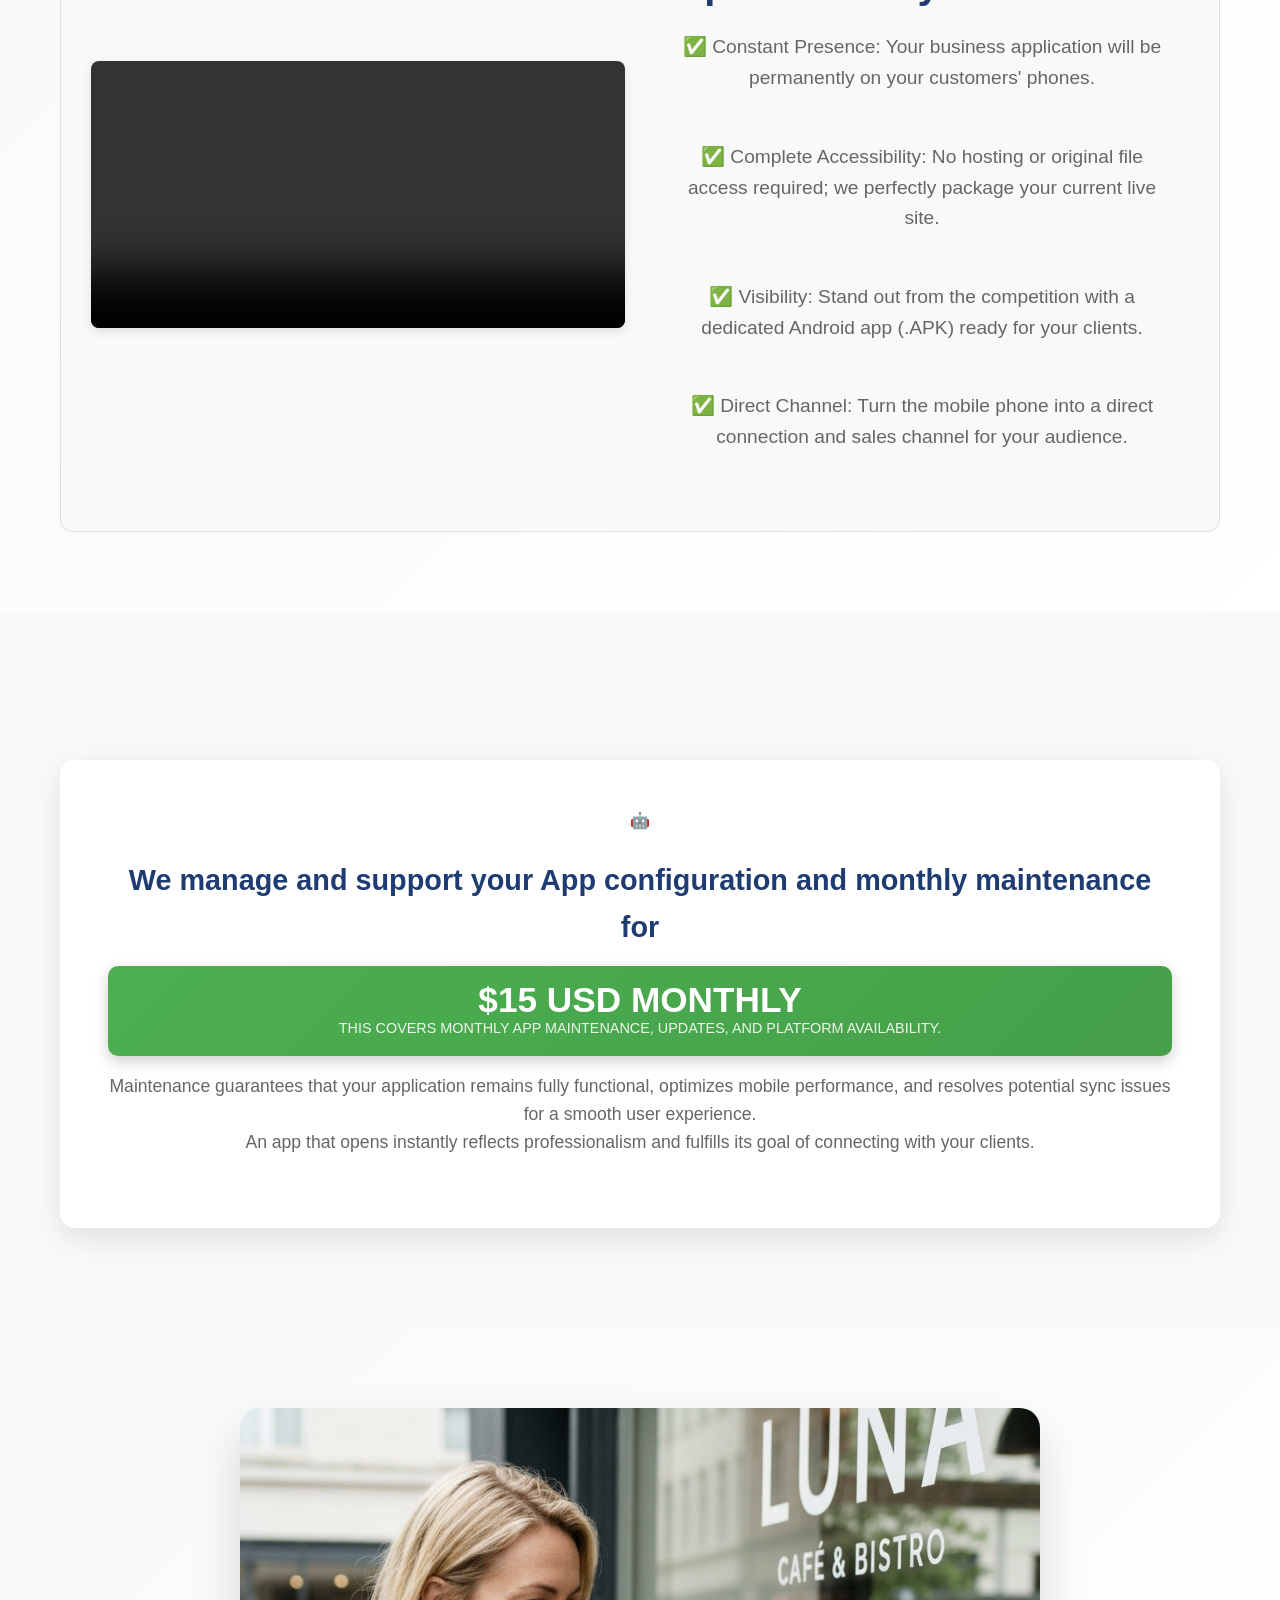
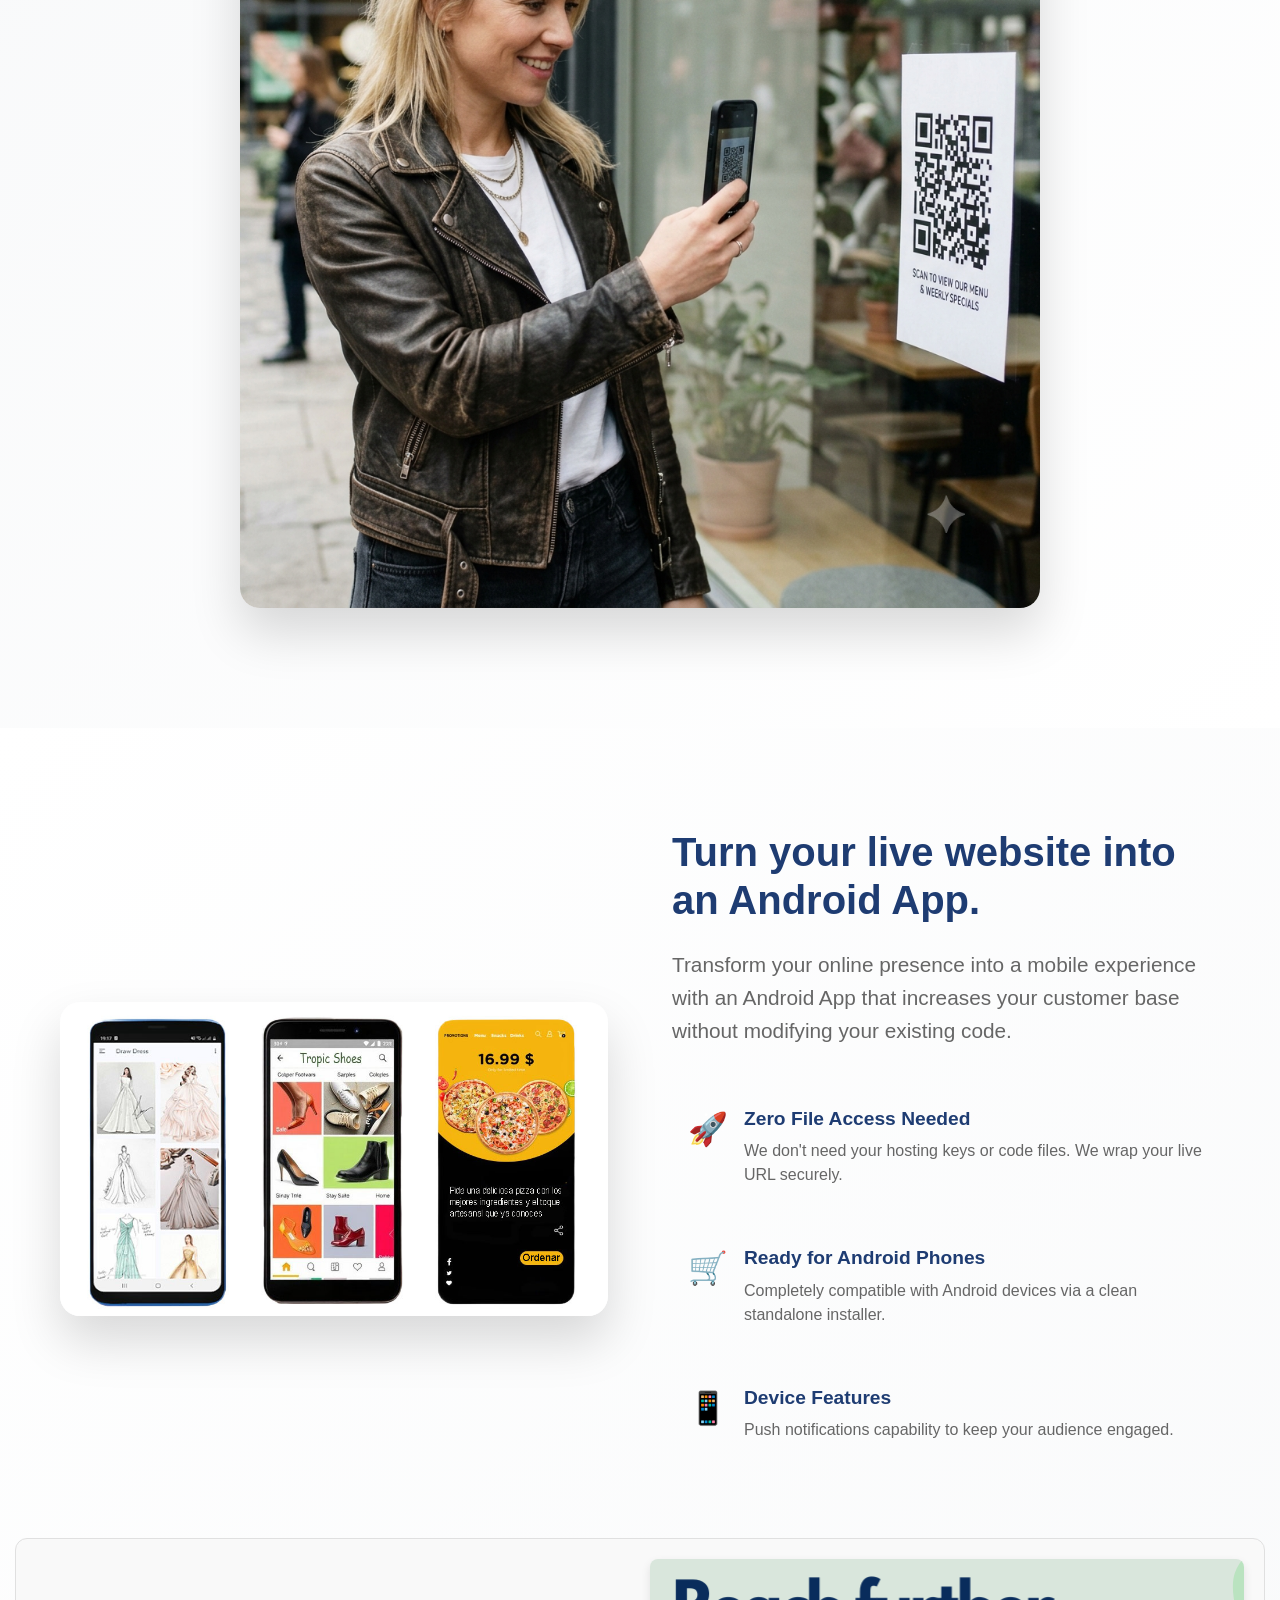
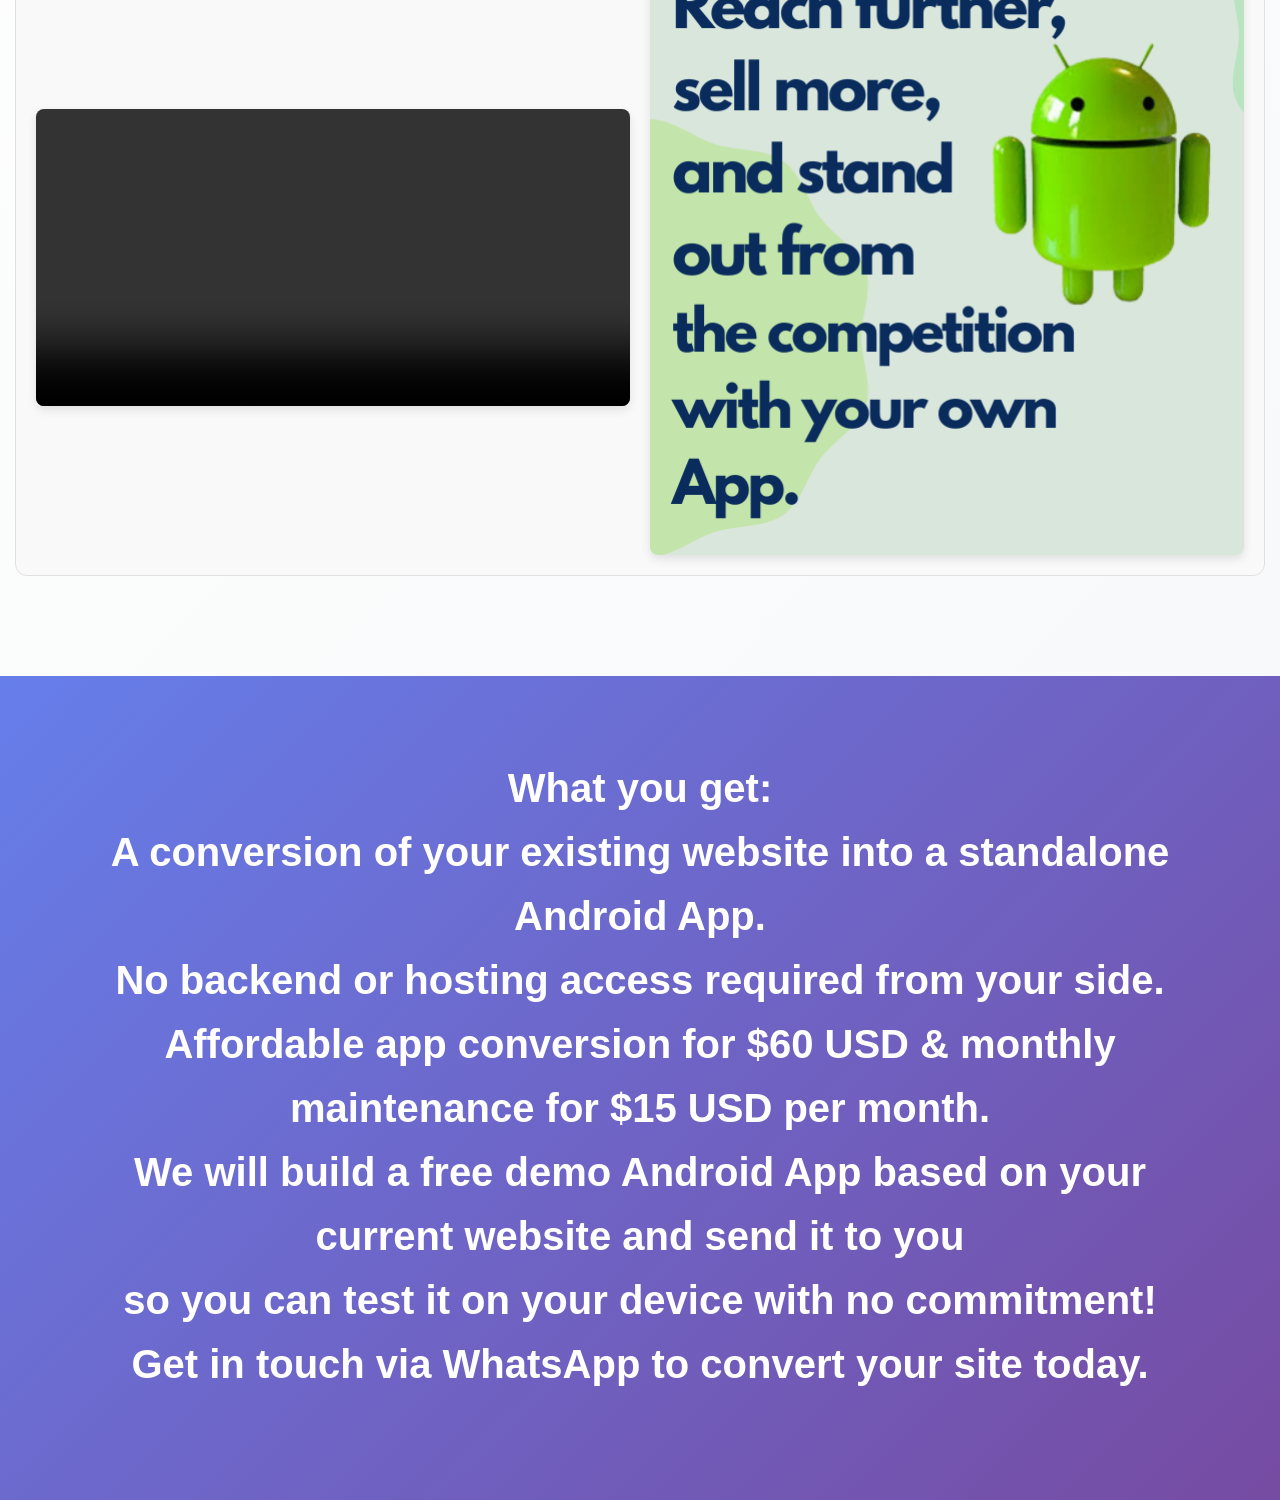
==== commit 529688e7: "Add files via upload" ====
--- a/index.html
+++ b/index.html
@@ -48,7 +48,7 @@
                 <h1 class="hero-title">For 60 USD.</h1>
                 <h1 class="hero-title">now you can have both a website and an Android app for your customers.</h1>
                 <br>
-                <p class="hero-subtitle">Pizza Shop, Doctors, Taxis, Hair Salons, Gyms, Pet Grooming, Veterinarians, Dentists, Physical Therapists, Retail Stores, etc.<br><br>Modernize your business by taking it to the next level with a dedicated Android App that allows your clients to access your services instantly from their phones.</p>
+                <p class="hero-subtitle">Pizza Shops, Medical Clinics, Taxi Services, Hair Salons, Gyms, Pet Groomers, Veterinarians, Dentists, Physical Therapists, Retail Stores, etc.<br><br>Modernize your business by taking it to the next level with a dedicated Android App that allows your clients to access your services instantly from their phones.</p>
             </div>
             <div class="hero-visual">
                 <img src="fotos/mobile-fitness.png" alt="Ejemplo Profesional de App Android" class="hero-app-image">
@@ -183,6 +183,8 @@
         </div>
     </section>
 
+
+    <!--
     <section class="location-section" style="padding: 40px 15px; background: #f9f9f9; text-align: center; border-top: 1px solid #e0e0e0; border-bottom: 1px solid #e0e0e0;">
         <div class="container" style="max-width: 800px; margin: 0 auto;">
             <p style="font-size: 1.15rem; color: #333; line-height: 1.6; margin-bottom: 25px; font-family: sans-serif;">
@@ -190,32 +192,36 @@
             </p>
             
             <div class="responsivo-flex" style="display: flex; justify-content: center; gap: 20px; flex-wrap: wrap;">
-                <!-- Botón Izquierdo: Ver Sitio Web -->
+                
                 <a href="https://republichairco.com/" target="_blank" class="responsivo-item" style="display: inline-flex; align-items: center; justify-content: center; gap: 10px; background-color: #128C7E; color: white; padding: 14px 28px; border-radius: 6px; text-decoration: none; font-weight: bold; font-size: 1rem; box-shadow: 0 2px 5px rgba(0,0,0,0.15); min-width: 220px; transition: background 0.3s; font-family: sans-serif;">
                     <i class="fas fa-globe"></i> View Live Website
                 </a>
                 
-                <!-- Botón Derecho: Descargar APK -->
+                
                 <a href="https://dl.dropbox.com/scl/fi/z8l100cqtphhhtz3ybmro/Republic-Hair-Co.apk?rlkey=t8zsvh09cvcwsi183apszijvq&dl=1" class="responsivo-item" style="display: inline-flex; align-items: center; justify-content: center; gap: 10px; background-color: #34495e; color: white; padding: 14px 28px; border-radius: 6px; text-decoration: none; font-weight: bold; font-size: 1rem; box-shadow: 0 2px 5px rgba(0,0,0,0.15); min-width: 220px; transition: background 0.3s; font-family: sans-serif;">
                     <i class="fab fa-android"></i> Download Android App
                 </a>
             </div>
         </div>
     </section> 
-
+    -->
+    
     <section class="demo-section">
         <div class="container">
             <div class="demo-content">
                 <h2>What you get: <br>
-                    A complete conversion of your existing website into a standalone Android App.<br>
+                    A conversion of your existing website into a standalone Android App.<br>
                     No backend or hosting access required from your side.<br>
-                    Affordable app setup & monthly maintenance for only $15 USD per month.<br>
-                    Get in touch via WhatsApp to convert your site today.</h2>
-            </div>
-        </div>
-    </section>
-
-    <a href="https://wa.me/+16232643826?text=Hello! I would like to convert my existing website into an Android app." 
+                    Affordable app conversion for $60 USD & monthly maintenance for $15 USD per month.<br>
+                    We will build a free demo Android App based on your current website and send it to you<br>
+                     so you can test it on your device with no commitment!<br>
+                    Get in touch via WhatsApp to convert your site today.
+                </h2>
+            </div>
+        </div>
+    </section>
+
+    <a href="https://wa.me/+16232832251?text=Hello! I would like to convert my existing website into an Android app." 
        class="whatsapp-btn" 
        target="_blank" 
        aria-label="Contact us via WhatsApp"
